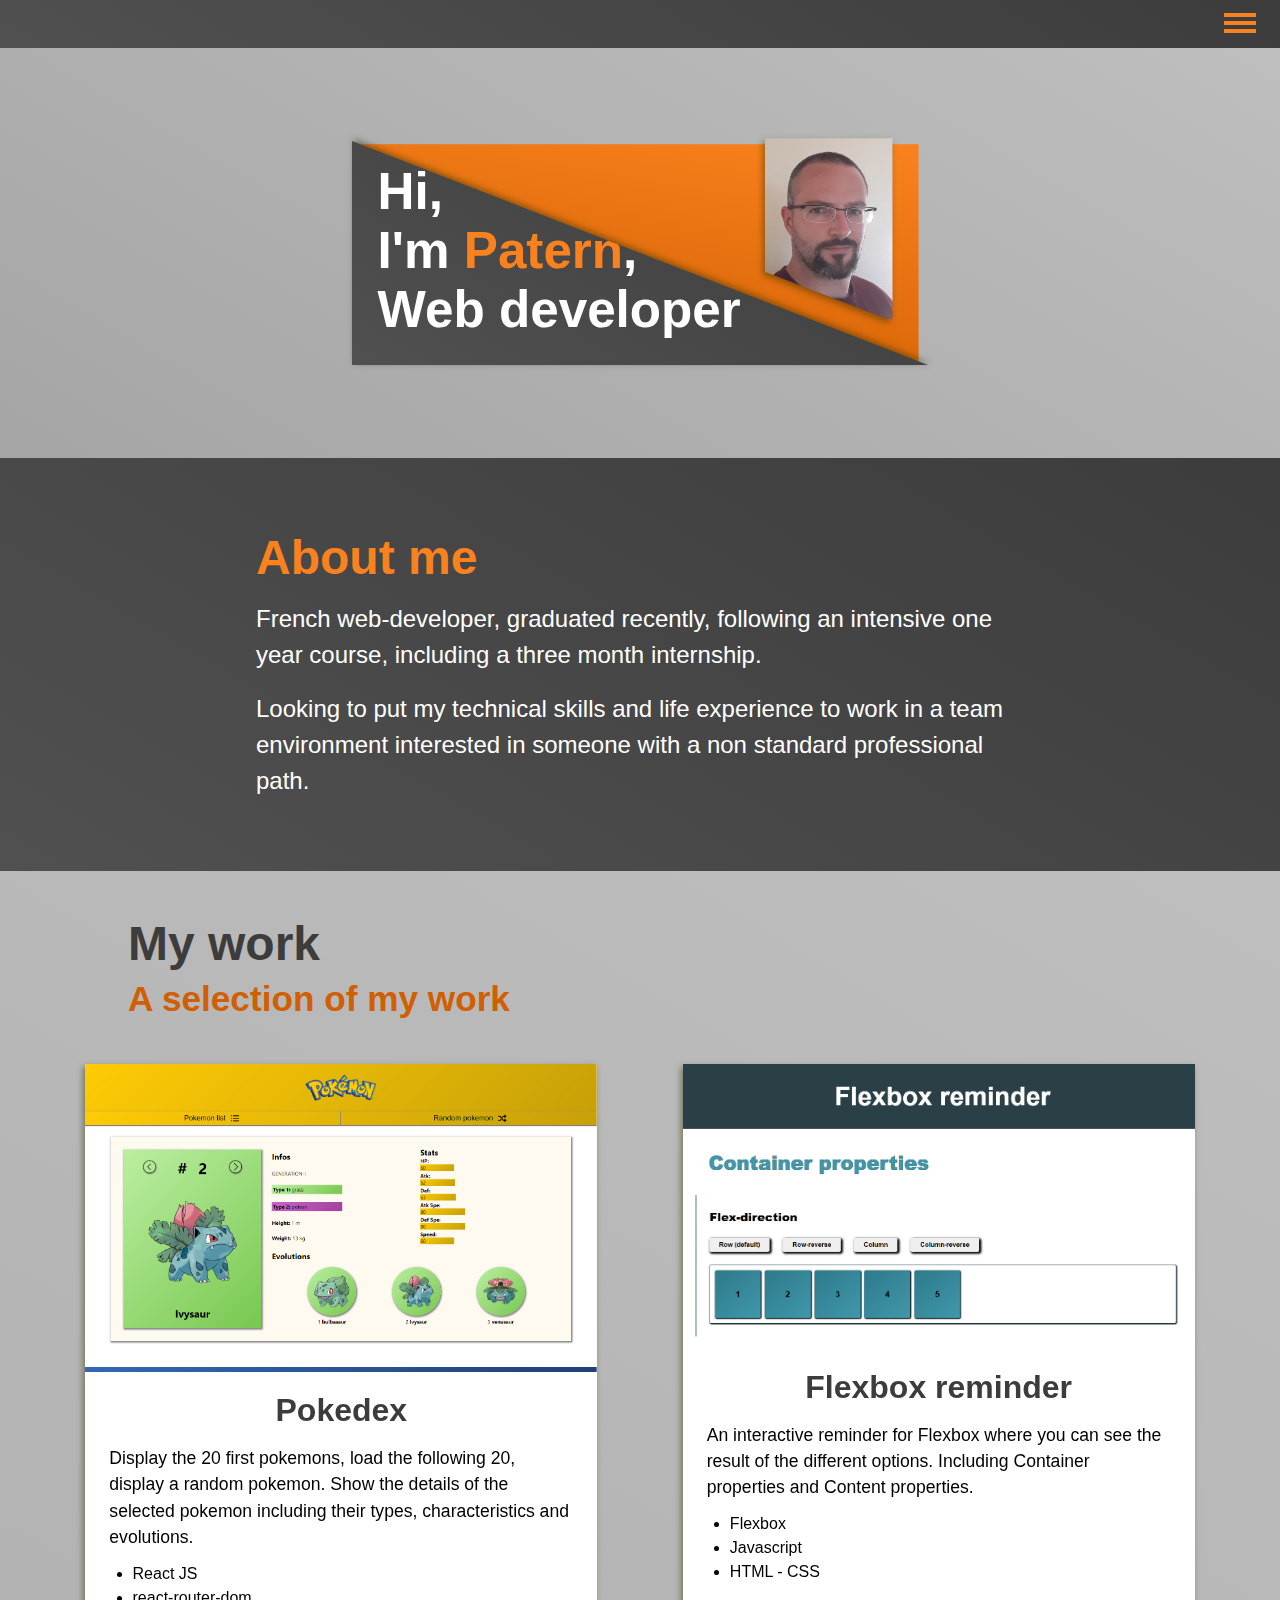
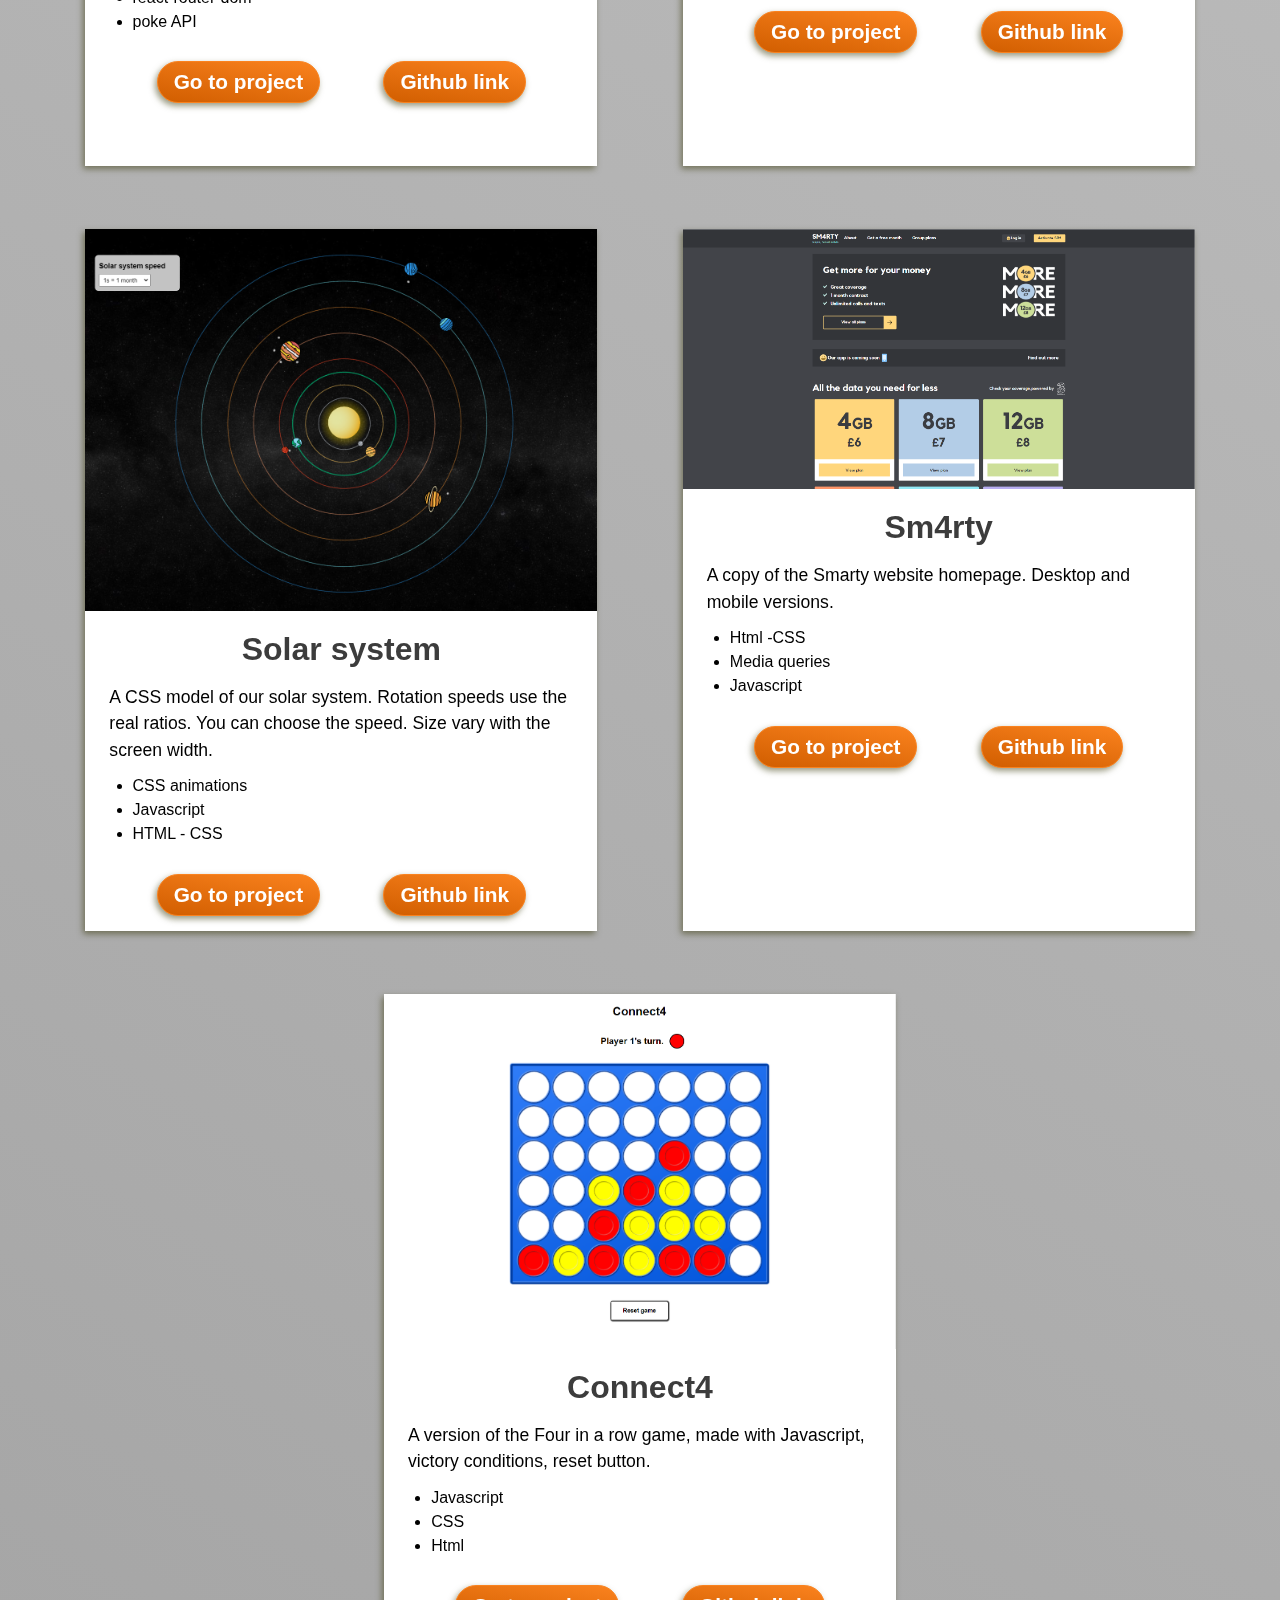
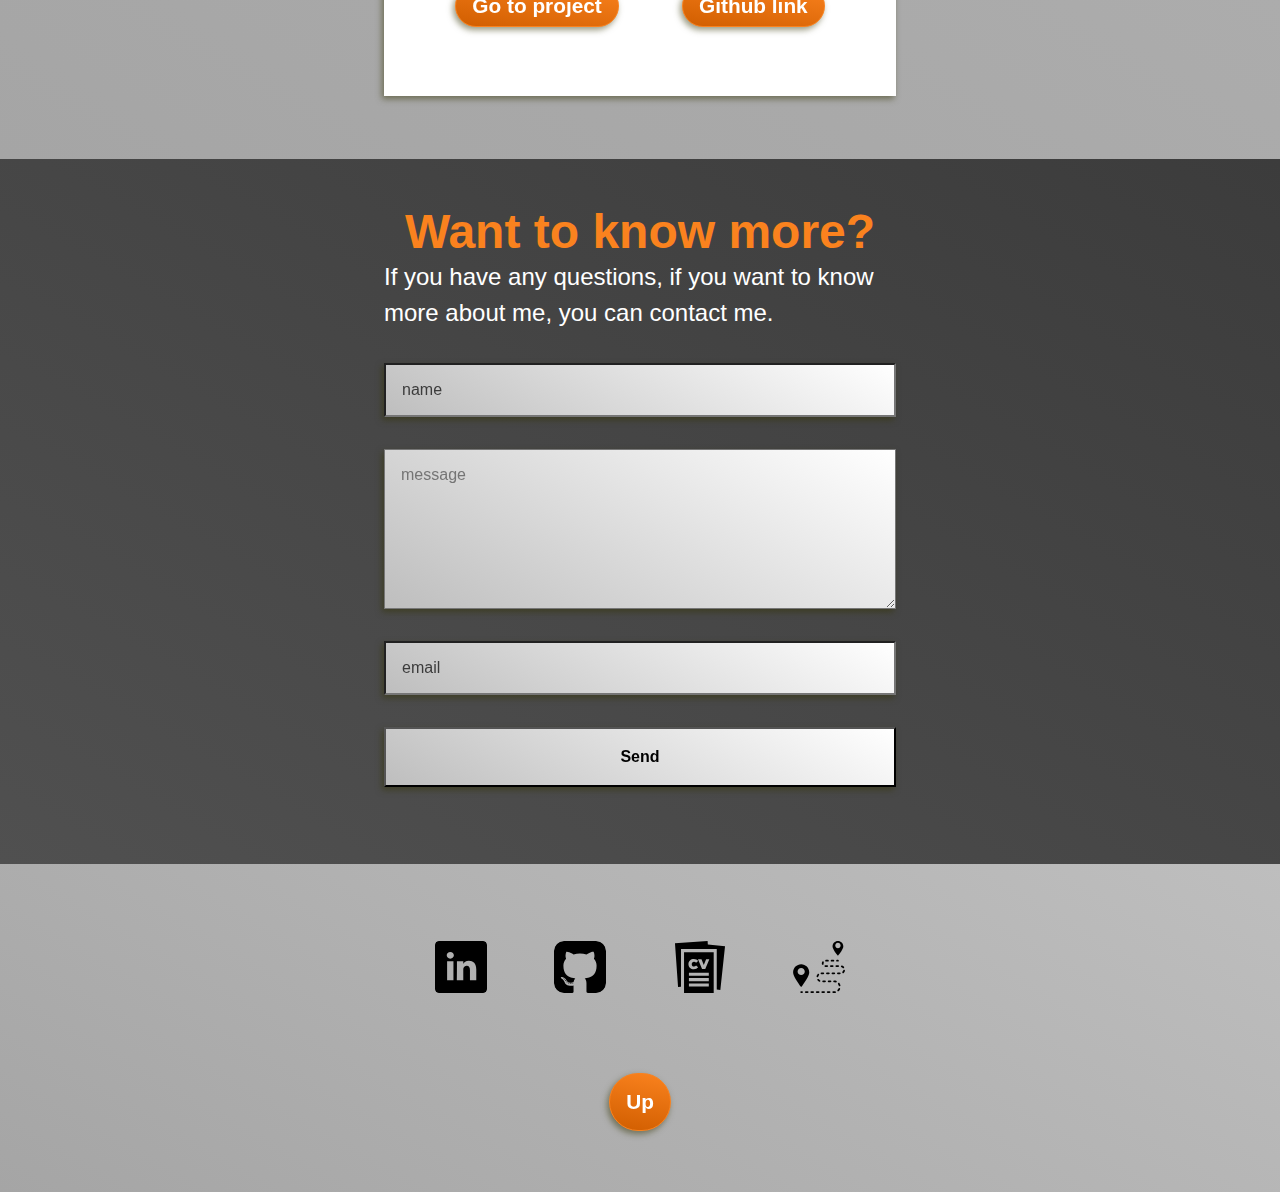
==== index.html @ f98bd1f1 "Link to Pokedex." ====
<!DOCTYPE html>
<html lang="en">
<head>
    <meta charset="UTF-8">
    <meta http-equiv="X-UA-Compatible" content="IE=edge">
    <meta name="viewport" content="width=device-width, initial-scale=1.0">
    <title>Portfolio V2</title>
    <link rel="stylesheet" media="screen" href="style.css">
    <script src="app.js" defer></script>  <!-- Defer -->
    <link rel="" type="image/jpg" href=""/>
    <meta name="description" content="New version of my portfolio"/>
</head>

<body>
    <header id="header">
        <button class="nav_toggle" aria-label="toggle navigation">
            <span class="hamburger"></span>
        </button>
        <nav class="nav">
            <ul class="nav_list">
                <li class="nav_item"><a href="#abstract" class="nav_link">Who I am</a></li>
                <li class="nav_item"><a href="#projects_container" class="nav_link">My Work</a></li>
                <li class="nav_item"><a href="#contact_me" class="nav_link">Contact me</a></li>
            </ul>
        </nav>
    </header>

    <section id="hero_container">
        <div class="hero">
            <div id="hero_back">
                <div id="hero_img_wrap">
                    <img src="images/portrait.png" alt="" id="hero_img">
                </div>
            </div>
            <div id="hero_hi_wrap">
                <div id="hero_hi">
                    <h1>Hi,</h1>
                    <h1>I'm <span id="name">Patern</span>,</h1>
                    <h1>Web developer</h1>
                </div>
            </div>
        </div>
    </section>

    <section id="abstract">
        <h1>About me</h1>
        <p>French web-developer, graduated recently, following an intensive one year course, including a three month internship.</p>
        <br>
        <p>Looking to put my technical skills and life experience to work in a team environment interested in someone with a non standard professional path.</p>
    </section>
    
    <section id="projects_container">
        <div id="titles_container">
            <h1 id="projects_container_title">My work</h1>
            <h3 id="projects_container_subtitle">A selection of my work</h3>
        </div>

        <div class="project_card">      <!-- Pokedex -->
            <div class="project_img_container">
                <img src="images/pokedex/Details - 2021-05-01 102319.png" alt="" class="project_img">
            </div>
            <div class="project_content">
                <h2 class="project_title">Pokedex</h2>
                <p class="project_abstract">Display the 20 first pokemons, load the following 20, display a random pokemon. Show the details of the selected pokemon including their types, characteristics and evolutions. </p>
                <ul class="project_tech_list">
                    <li class="project_tech_item">React JS</li>
                    <li class="project_tech_item">react-router-dom</li>
                    <li class="project_tech_item">poke API</li>
                </ul>
                <div class="links_container">
                    <!-- <a href="https://patern14.github.io/react-pokedex-03/" class="project_link">Go to project</a> -->
                    <a href="https://pokedex04-c07c2.web.app/" class="project_link">Go to project</a>
                    <a href="https://github.com/Patern14/react-pokedex-03" class="project_github_link">Github link</a>
                </div>
            </div>
        </div>

        <div class="project_card">      <!-- Flexbox reminder -->
            <div class="project_img_container">
                <img src="images/flexbox_reminder/01flex-direction - 2021-05-01 121550.png" alt="" class="project_img">
            </div>
            <div class="project_content">
                <h2 class="project_title">Flexbox reminder</h2>
                <p class="project_abstract">An interactive reminder for Flexbox where you can see the result of the different options. Including Container properties and Content properties.</p>
                <ul class="project_tech_list">
                    <li class="project_tech_item">Flexbox</li>
                    <li class="project_tech_item">Javascript</li>
                    <li class="project_tech_item">HTML - CSS</li>
                </ul>
                <div class="links_container">
                    <a href="https://patern14.github.io/Flexbox-reminder/" class="project_link">Go to project</a>
                    <a href="https://github.com/Patern14/Flexbox-reminder" class="project_github_link">Github link</a>
                </div>
            </div>
        </div>

        <div class="project_card">      <!-- Solar system -->
            <div class="project_img_container">
                <img src="images/solar_system/Screenshot_02 2021-05-03 233232.png" alt="" class="project_img">
            </div>
            <div class="project_content">
                <h2 class="project_title">Solar system</h2>
                <p class="project_abstract">A CSS model of our solar system. Rotation speeds use the real ratios. You can choose the speed. Size vary with the screen width.</p>
                <ul class="project_tech_list">
                    <li class="project_tech_item">CSS animations</li>
                    <li class="project_tech_item">Javascript</li>
                    <li class="project_tech_item">HTML - CSS</li>
                </ul>
                <div class="links_container">
                    <a href="https://patern14.github.io/Solar_System/" class="project_link">Go to project</a>
                    <a href="https://github.com/Patern14/Solar_System" class="project_github_link">Github link</a>
                </div>
            </div>
        </div>

        <div class="project_card">      <!-- Sm4rty -->
            <div class="project_img_container">
                <img src="images/sm4rty/Copy_desktop/Capture d’écran 2021-05-13 170147.png" alt="" class="project_img">
            </div>
            <div class="project_content">
                <h2 class="project_title">Sm4rty</h2>
                <p class="project_abstract">A copy of the Smarty website homepage. Desktop and mobile versions.</p>
                <ul class="project_tech_list">
                    <li class="project_tech_item">Html -CSS</li>
                    <li class="project_tech_item">Media queries</li>
                    <li class="project_tech_item">Javascript</li>
                </ul>
                <div class="links_container">
                    <a href="https://patern14.github.io/sm4rty/" class="project_link">Go to project</a>
                    <a href="https://github.com/Patern14/sm4rty" class="project_github_link">Github link</a>
                </div>
            </div>
        </div>

        <div class="project_card">      
            <div class="project_img_container">
                <img src="images/connect4/Capture d’écran 2021-05-27 180004.png" alt="" class="project_img">
            </div>
            <div class="project_content">
                <h2 class="project_title">Connect4</h2>
                <p class="project_abstract">A version of the Four in a row game, made with Javascript, victory conditions, reset button.</p>
                <ul class="project_tech_list">
                    <li class="project_tech_item">Javascript</li>
                    <li class="project_tech_item">CSS</li>
                    <li class="project_tech_item">Html</li>
                </ul>
                <div class="links_container">
                    <a href="https://patern14.github.io/connect4/" class="project_link">Go to project</a>
                    <a href="https://github.com/Patern14/connect4" class="project_github_link">Github link</a>
                </div>
            </div>
        </div>

        <!-- <div class="project_card">      
            <div class="project_img_container">
                <img src="" alt="" class="project_img">
            </div>
            <div class="project_content">
                <h2 class="project_title"></h2>
                <p class="project_abstract"></p>
                <ul class="project_tech_list">
                    <li class="project_tech_item"></li>
                    <li class="project_tech_item"></li>
                    <li class="project_tech_item"></li>
                </ul>
                <div class="links_container">
                    <a href="" class="project_link">Go to project</a>
                    <a href="" class="project_github_link">Github link</a>
                </div>
            </div>
        </div> -->

    </section>

    <section id="contact_me">
        <h1>Want to know more?</h1>
        <p>If you have any questions, if you want to know more about me, you can contact me.</p>
        <form class="form one" action="https://formsubmit.co/paternmalle@gmail.com" method="POST">
            <input type="hidden" name="_captcha" value="false">
            <input class="form_element" type="text" name="name" required placeholder="name">
            <textarea class="form_element" id="textarea" type="textarea" name="text_message" required placeholder="message"></textarea>
            <input class="form_element" type="email" name="email_replyto" required placeholder="email">
            <input type="hidden" name="_next" value="https://patern14.github.io/portfolio_v2/pages/thank_you.html">
            <button class="form_element" id="submit_button" type="submit">Send</button>
       </form>
    </section>

    <footer>
        <div id="social_links_wrapper">
            <a href="https://www.linkedin.com/in/paterne-malle-57bb4818a/" class="social_link">
                <img src="assets/linkedin.svg" alt="linkedin" id="img_linkedin">
            </a>
            <a href="https://github.com/Patern14" class="social_link">
                <img src="assets/github-sign.svg" alt="github" id="img_github">
            </a>
            <a href="assets/Resume02.pdf" class="social_link">
                <img src="assets/curriculum-vitae.svg" alt="my CV" id="img_cv">
            </a>
            <a href="" class="social_link">
                <img src="assets/destination (2).svg" alt="my journey" id="img_journey">
            </a>
        </div>

        <a href="#header">Up</a>
    </footer>

</body>
</html>
---- style.css ----
/* =============================================================================
    SUMMARY 

    Custom properties - Breakpoints for media queries: 0 => 700px => 1080px => 1400px +

    General styling

    Header
        Nav
        Nav toggle
        Burger when open
        Burger when closed

    Hero

    Abstract

    Project cards
        Titles
        Project cards

    Contact me

    Footer

============================================================================== */

/* =========================================================================================
    Custom properties
========================================================================================= */
:root {
    --light_grey: rgb(190, 190, 190);
    --light_gradient: linear-gradient(30deg, rgb(165, 165, 165) 0%, rgb(190, 190, 190) 100%);
    --lighter_gradient: linear-gradient(30deg, rgb(190, 190, 190) 0%, rgb(255, 255, 255) 100%);
    --white_gradient: linear-gradient(30deg, rgb(230, 230, 230) 0%, rgb(255, 255, 255) 100%);

    --dark_grey: rgb(60, 60, 60);
    --dark_gradient: linear-gradient(30deg, rgb(80, 80, 80) 0%, rgb(60, 60, 60) 100%);

    /* --light_accent: rgb(85, 190, 175);
    --dark_accent: rgb(35, 130, 115);
    --accent_gradient: linear-gradient(220deg, rgb(85, 190, 175) 0%, rgb(35, 130, 115) 100%); */

    --light_accent: rgb(250, 130, 30);
    --dark_accent: rgb(209, 94, 0);
    --accent_gradient: linear-gradient(190deg, rgb(250, 130, 30) 0%, rgb(209, 94, 0) 100%);
}

/* =========================================================================================
    General styling
========================================================================================= */

* {
    box-sizing: border-box;
    font-family: 'Roboto', sans-serif;
    margin: 0;
    padding: 0;
}

body {
    display: flex;
    flex-direction: column;
    justify-content: space-evenly;
    align-items: center;
    min-height: 100vh;
}

h2 {
    font-size: 2rem;
    font-weight: 900;
    margin-bottom: 1rem;
    color: var(--dark_grey);
}

p {
    font-size: 1rem;
    line-height: 1.5;
}
@media (min-width: 700px) and (max-width: 1080px) {
    h2 {
        font-size: 3rem;
    }
    p {
        font-size: 1.5rem;
    }
}
@media (min-width: 1081px) {
    h2 {
        font-size: 3rem;
    }
    p {
        font-size: 1.5rem;
    }
}

/* =========================================================================================
    Header
========================================================================================= */
header {
    width: 100vw;
    height: 3rem;
    background: var(--dark_gradient);
}

/* Nav ===================================================================== */
.nav {
    position: fixed;
    background: var(--dark_gradient);
    color: var(--dark_grey);
    top: 0;
    bottom: 0;
    left: 0;
    right: 0;
    z-index: 100;

    transform: translateX(100%);
    transition: transform 250ms cubic-bezier(.5, 0, .5, 1);
}
.nav_list {
    list-style: none;
    display: flex;
    height: 100%;
    flex-direction: column;
    justify-content: space-evenly;
    align-items: center;
    margin: 0;
    padding: 0;
}
.nav_link {
    color: inherit;
    font-weight: 700;
    font-size: 2rem;
    text-decoration: none;
}
.nav_link:hover,
.nav_link:focus {
    border: 2px solid var(--light_grey);
    color: var(--light_grey);
}

/* Nav toggle =============================================================== */
.nav_toggle {
    padding: 0.5rem;
    background: transparent;
    border: 0;
    cursor: pointer;
    position: absolute;
    right: 1rem;
    top: 0.8rem;
    z-index: 1000;
}

/* Burger when open ================================================== */
.nav_open .nav {
    transform: translateX(0);
}
.nav_open .nav_toggle {
    position: fixed;
}
.nav_open .hamburger {
    transform: rotate(0.625turn);
}
.nav_open .hamburger::before {
    transform: rotate(90deg) translateX(-8px);
}
.nav_open .hamburger::after {
    opacity: 0;
}

/* Burger when closed ======================================================= */
.hamburger {
    display: block;
    position: relative;
}
.hamburger,
.hamburger::before,
.hamburger::after {
    background: var(--light_accent);
    width: 2rem;
    height: 4px;
    transition: transform 250ms ease-in-out;
}
.hamburger::before,
.hamburger::after {
    content: '';
    position: absolute;
    left: 0;
    right: 0;
}
.hamburger::before { top: 8px; }
.hamburger::after { bottom: 8px; }

/* =========================================================================================
    Hero
========================================================================================= */
#hero_container {
    padding: 5vh 5vw;
    background: var(--light_gradient);
}

.hero {
    width: 90vw;
    height: 39vw;
    position: relative;
}

#hero_img {
    width: 20vw;
    position: absolute;
    top: -1vw;
    left: 63vw;
    clip-path: polygon(0 0, 100% 0, 100% 100%, 95% 100%, 0 74%);    /* Clip-path disable outline and box-shadow */
}
#hero_img_wrap {
    filter: drop-shadow(-2px 3px 3px rgba(50, 50, 0, 0.5));     /* This way the shadow follows the path */
}

#hero_back {
    width: 87vw;
    height: 34vw;
    background: var(--accent_gradient);
    position: absolute;
    top: 1vw;
    left: 1vw;
}

#hero_hi_wrap {
    position: absolute;
    top: 0;
    left: 0;
    filter: drop-shadow(2px -2px 3px rgba(50, 50, 0, 0.5));
}
#hero_hi {
    display: flex;
    flex-direction: column;
    justify-content: flex-end;
    padding: 4vw;
    
    width: 90vw;
    height: 35vw;
    background: var(--dark_gradient);
    clip-path: polygon(0 0, 0% 100%, 100% 100%);
    position: absolute;
    top: 0vw;
    left: 0vw;
    font-size: 4vw;
    color: white;
}
#name {
    color: var(--light_accent);
}
@media (min-width: 1081px) {
    #hero_container {
        display: flex;
        justify-content: center;
        align-items: center;
    }
    .hero {
        padding: 0;
        height: 25vw;
    }
    #hero_hi_wrap {
        top: 50%;
        left: 50%;
    }
    #hero_hi {
        width: 45vw;
        height: 17.5vw;
        font-size: 2vw;
        padding: 2vw;
        top: 50%;
        left: 50%;
        transform: translate(-50%, -50%);
    }
    #hero_back {
        width: 43.5vw;
        height: 17vw;
        top: 50%;
        left: 50%;
        transform: translate(-50%, -50%);
    }
    #hero_img {
        width: 10vw;
        top: -0.5vw;
        left: 31.5vw;
    }
}

/* =========================================================================================
    Abstract
========================================================================================= */
#abstract {
    width: 100vw;
    background: var(--dark_gradient);
    padding: 8vh 10vw;
    font-size: 1rem;
    color: white;
}
#abstract > h1 {
    font-size: 2rem;
    font-weight: 900;
    margin-bottom: 1rem;
    color: var(--light_accent);
}
@media (min-width: 700px) {
    #abstract {
        padding: 8vh 20vw;
    }
    #abstract > h1 {
        font-size: 3rem;
    }
}
@media (min-width: 1401px) {
    #abstract {
        padding: 8vh 25vw;
    }
}

/* =========================================================================================
    Project cards
========================================================================================= */
#projects_container {
    display: flex;
    flex-direction: column;
    justify-content: space-evenly;
    align-items: center;
    width: 100vw;
    background: var(--light_gradient);
}
@media (min-width: 1081px) and (max-width: 1400px) {
    #projects_container {
        flex-direction: row;
        align-items: flex-start;
        flex-wrap: wrap;
    }
}

/* Titles ========================================================================= */
#titles_container {
    width: 100vw;
    padding: 5vh 10vw;
}
#projects_container_title {
    font-size: 2rem;
    font-weight: 900;
    color: var(--dark_grey);
    margin-bottom: 0.5rem;
}
#projects_container_subtitle {
    font-size: 1.2rem;
    font-weight: 700;
    color: var(--dark_accent);
}
@media (min-width: 700px) and (max-width: 1080px) {
    #projects_container_title {
        font-size: 3rem;
    }
    #projects_container_subtitle {
        font-size: 2.2rem;
    }
}
@media (min-width: 1081px) {
    #projects_container_title {
        font-size: 3rem;
    }
    #projects_container_subtitle {
        font-size: 2.2rem;
    }
}

/* Project cards ================================================================ */
.project_card {
    background: white;
    display: flex;
    flex-direction: column;
    justify-content: space-evenly;
    align-items: center;
    width: 80vw;
    margin-bottom: 7vh;
    /* box-shadow: 2px 2px 2px 2px rgba(0, 0, 0, 0.445); */
    filter: drop-shadow(-2px 3px 3px rgba(50, 50, 0, 0.5));
}

.project_img {
    width: 100%;
}

.project_content {
    display: flex;
    flex-direction: column;
    justify-content: space-evenly;
    align-items: center;
    padding: 1rem 1.5rem;
}

ul {
    width: 90%;
    display: flex;
    flex-direction: column;
    align-items: flex-start;
    margin: 0.7rem;
    line-height: 1.5;
    font-size: 1rem;
}

.links_container {
    width: 100%;
    display: flex;
    justify-content: space-evenly;
}

a {
    all: unset;
    cursor: pointer;
    margin: 0.5rem;
    padding: 0.5rem 1rem;
    background: var(--accent_gradient);
    border: 1px solid var(--light_accent);
    border-radius: 999px;
    filter: drop-shadow(-2px 3px 3px rgba(50, 50, 0, 0.5));
    color: white;
    font-size: 1rem;
    font-weight: 700;
}
.project_link:hover,
.project_link:focus,
.project_github_link:hover,
.project_github_link:focus {
    border: 1px solid var(--light_grey);
    color: var(--light_grey);
    transform: scale(1.05);
}
.project_link:focus:active,
.project_github_link:active {
    transform: translateY(3px);
}
@media (min-width: 700px) and (max-width: 1080px) {
    .project_content {
        padding: 2rem 3.5rem;
    }
    ul {
        font-size: 1.5rem;
    }
    a {
        font-size: 1.5rem;
        margin: 1rem;
    }
}
@media (min-width: 1081px) and (max-width: 1400px) {
    .project_card {
        justify-content: flex-start;
        width: 40vw;
        height: 78vh;
    }
    .project_title {
        font-size: 2rem;
    }
    .project_abstract {
        font-size: 1.1rem;
    }
    a {
        font-size: 1.3rem;
        margin: 1rem;
    }
}
@media (min-width: 1401px) {
    .project_card {
        flex-direction: row;
        align-items: flex-start;
    }
    .project_img {
        width: 40vw;
    }
    .project_content {
        width: 100%;
        padding: 2rem;
    }
    .project_title {
        font-size: 2rem;
    }
    .project_abstract {
        font-size: 1.1rem;
    }
    ul {
        font-size: 1.1rem;
    }
    a {
        font-size: 1.4rem;
        margin: 1rem;
    }
}

/* =========================================================================================
    Contact me
========================================================================================= */
#contact_me {
    display: flex;
    flex-direction: column;
    justify-content: space-around;
    align-items: center;
    width: 100vw;
    background: var(--dark_gradient);
    padding: 5vh 5vw;
    font-size: 1rem;
    color: white;
}
#contact_me > h1 {
    font-size: 1.8rem;
    font-weight: 900;
    
    color: var(--light_accent);
}

#social_links_container {
    display: flex;
    flex-direction: column;
    justify-content: space-between;
    padding-top: 3vh;
}

.social_link {
    text-align: center;
    margin-bottom: 2vh;
}
@media (max-width: 699px) {
    #contact_me > h1,
    #contact_me > p {
        margin: 0rem 15vw 1rem 15vw;
    }
}
@media (min-width: 700px) and (max-width: 1080px) {
    #contact_me {
        padding: 5vh 20vw;
    }
    #contact_me > h1 {
        font-size: 2.8rem;
    }
}
@media (min-width: 1081px) {
    #contact_me {
        padding: 5vh 30vw;
    }
    #contact_me > h1 {
        font-size: 3rem;
    }
}

/* =========================================================================================
    Contact Form
========================================================================================= */
.form {
    display: flex;
    flex-direction: column;
    margin: 1rem 0rem;
    border-radius: 10px;
    width: 100%;
}

.form_element {
    margin: 1rem 0rem;
    filter: drop-shadow(-2px 3px 3px rgba(50, 50, 0, 0.5));
    font-size: 1rem;
    background: var(--lighter_gradient);
}
.form_element:hover,
.form_element:focus {
    background: var(--white_gradient);
}

.form > input {
    padding: 1rem;
}
.form > input::placeholder {
    color: var(--dark_grey);
}

#textarea {
    padding: 1rem;
    height: 10rem;
    width: 100%;
}

#submit_button {
    padding: 1rem 2rem;
    font-weight: 700;
    line-height: 1.5;
}
#submit_button:hover,
#submit_button:focus {
    background: var(--accent_gradient);
    font-weight: 900;
}


/* =========================================================================================
    Footer
========================================================================================= */
footer {
    width: 100vw;
    background: var(--light_gradient);
    display: flex;
    flex-direction: column;
    justify-content: center;
    align-items: center;
    padding: 5vh 0;
}
footer > a {
    display: flex;
    justify-content: center;
    align-items: center;
    margin-top: 5vh;
    padding: 1rem;
    border-radius: 999px;
}
footer > a:hover, 
footer > a:focus {
    transform: scale(1.1);
}
footer > a:active {
    /* transform: translateY(3px); */
    transform: scale(0.9);
}

/* ----------------------------------------- */

#follow_me {
    display: flex;
    align-items: center;
}
.social_link {
    all: unset;
}

.social_link > img {
    margin: 2vw;
    width: 4rem;
}
.social_link > img:hover,
.social_link > img:focus {
    background: var(--accent_gradient);
}
.social_link > img:active {
    transform: scale(0.9);
}

#img_linkedin {
    border: 6px double transparent;
    border-radius: 10px;
}
#img_linkedin:hover,
#img_linkedin:focus {
    border: 6px double black;
}

#img_github {
    border: 6px double transparent;
    border-radius: 16px;
}
#img_github:hover,
#img_github:focus {
    border: 6px double black;
}

#img_cv {
    padding: 4px;
    border: 2px solid transparent;
    border-radius: 5px;
}
#img_cv:hover,
#img_cv:focus {
    border: 2px solid black;
}

#img_journey {
    padding: 4px;
    border: 2px solid transparent;
    border-radius: 5px;
}
#img_journey:hover,
#img_journey:focus {
    border: 2px solid black;
}
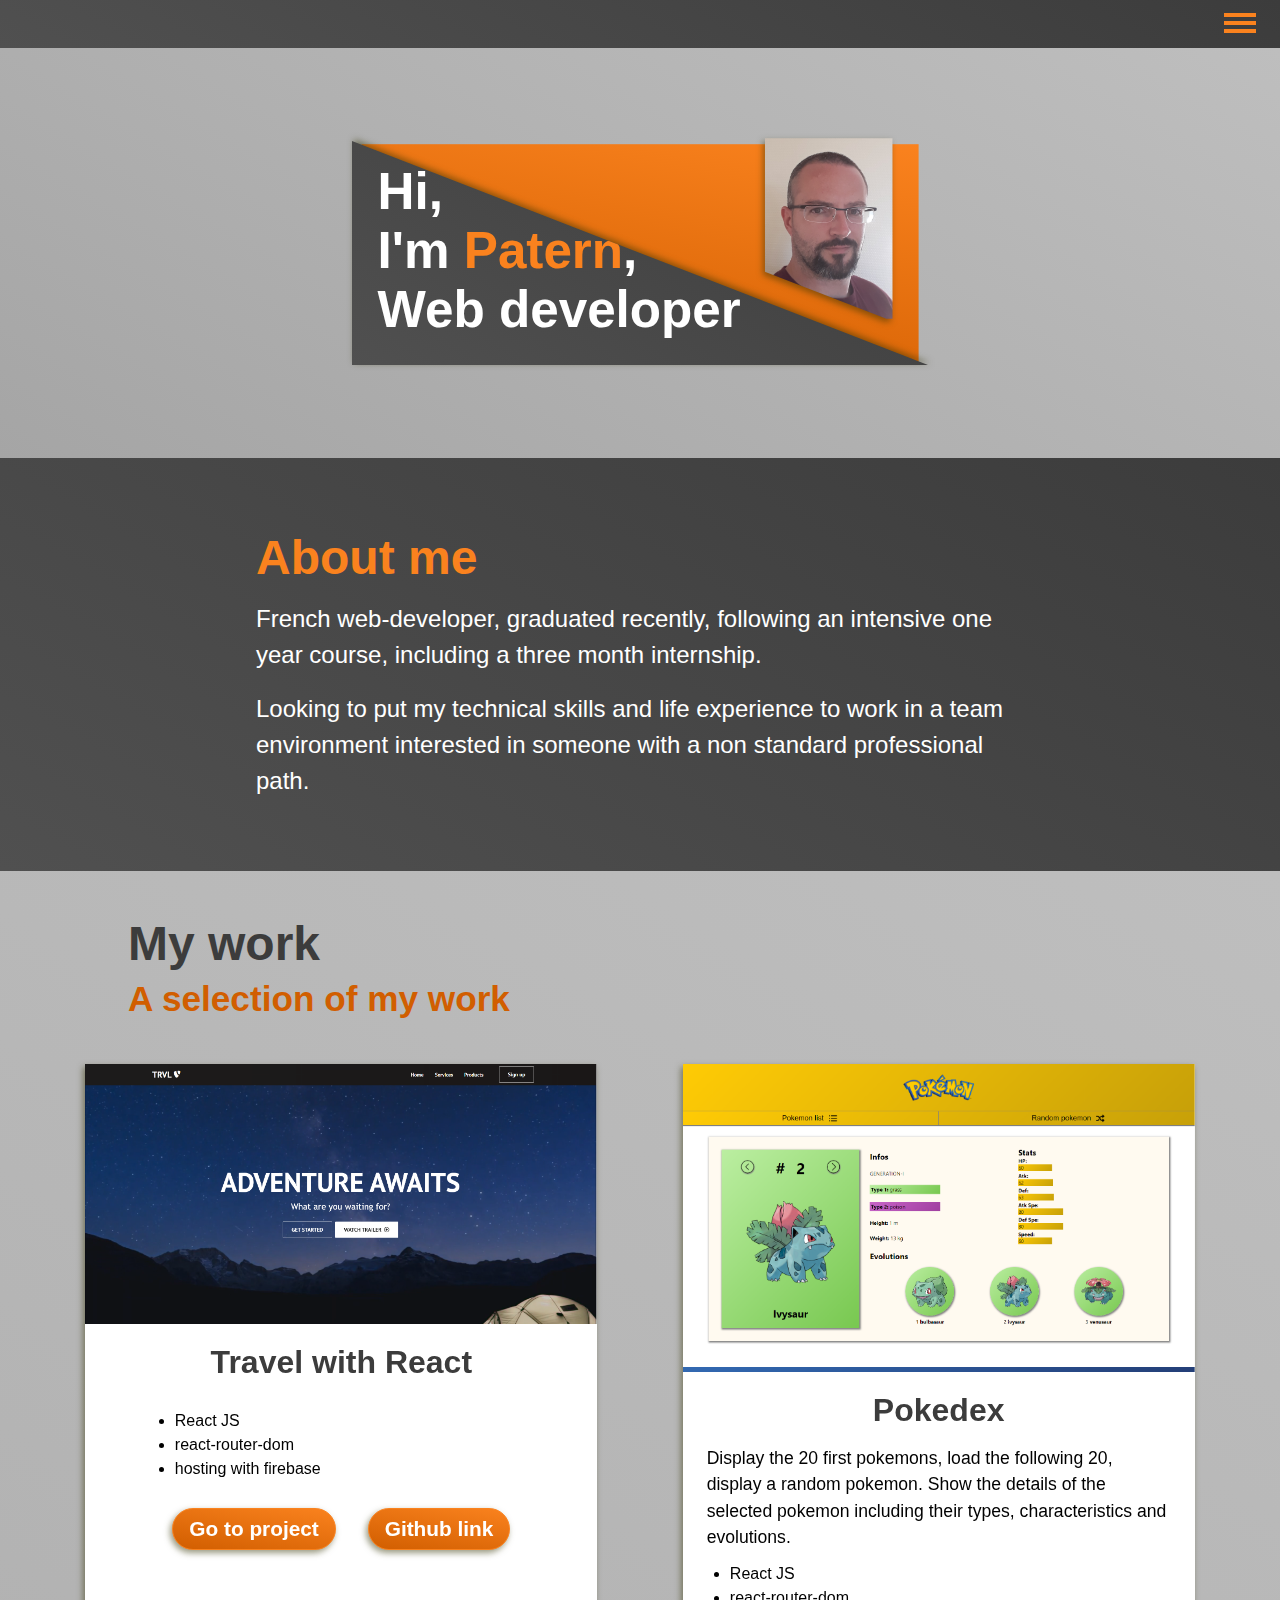
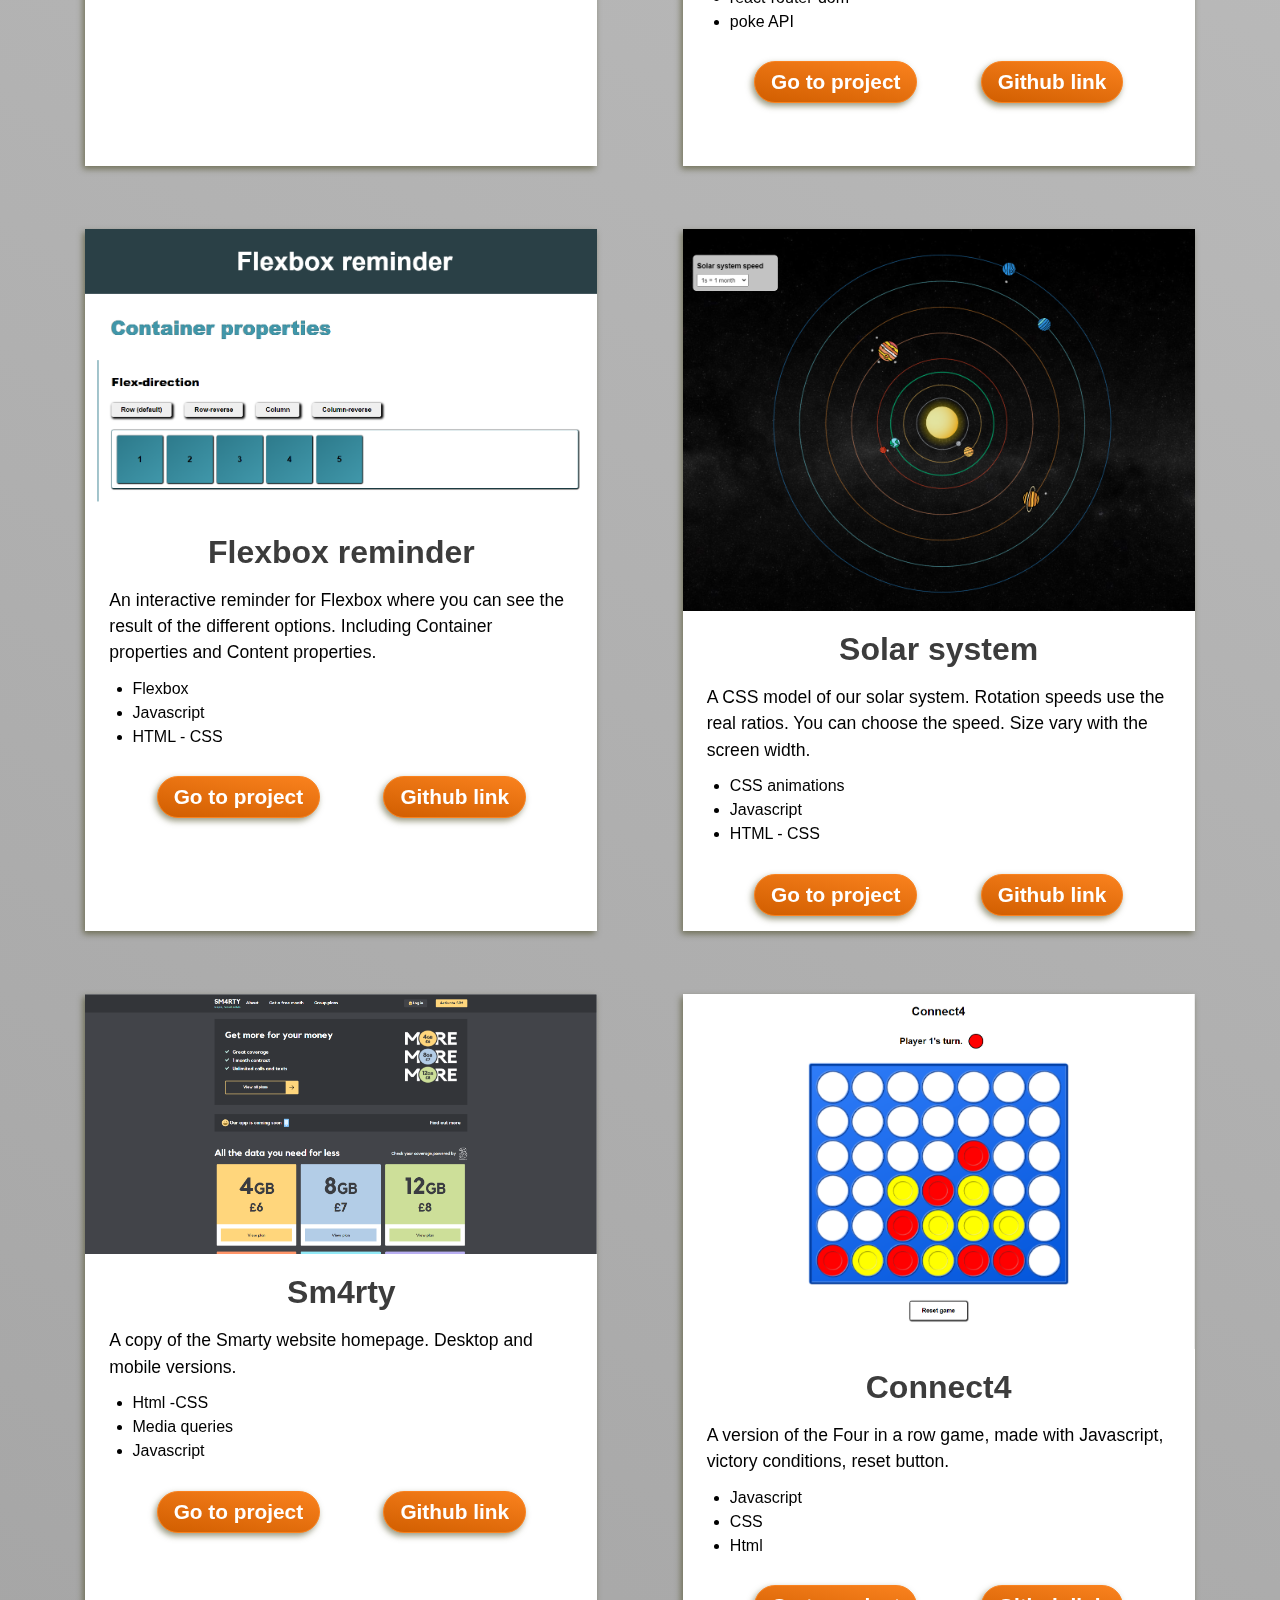
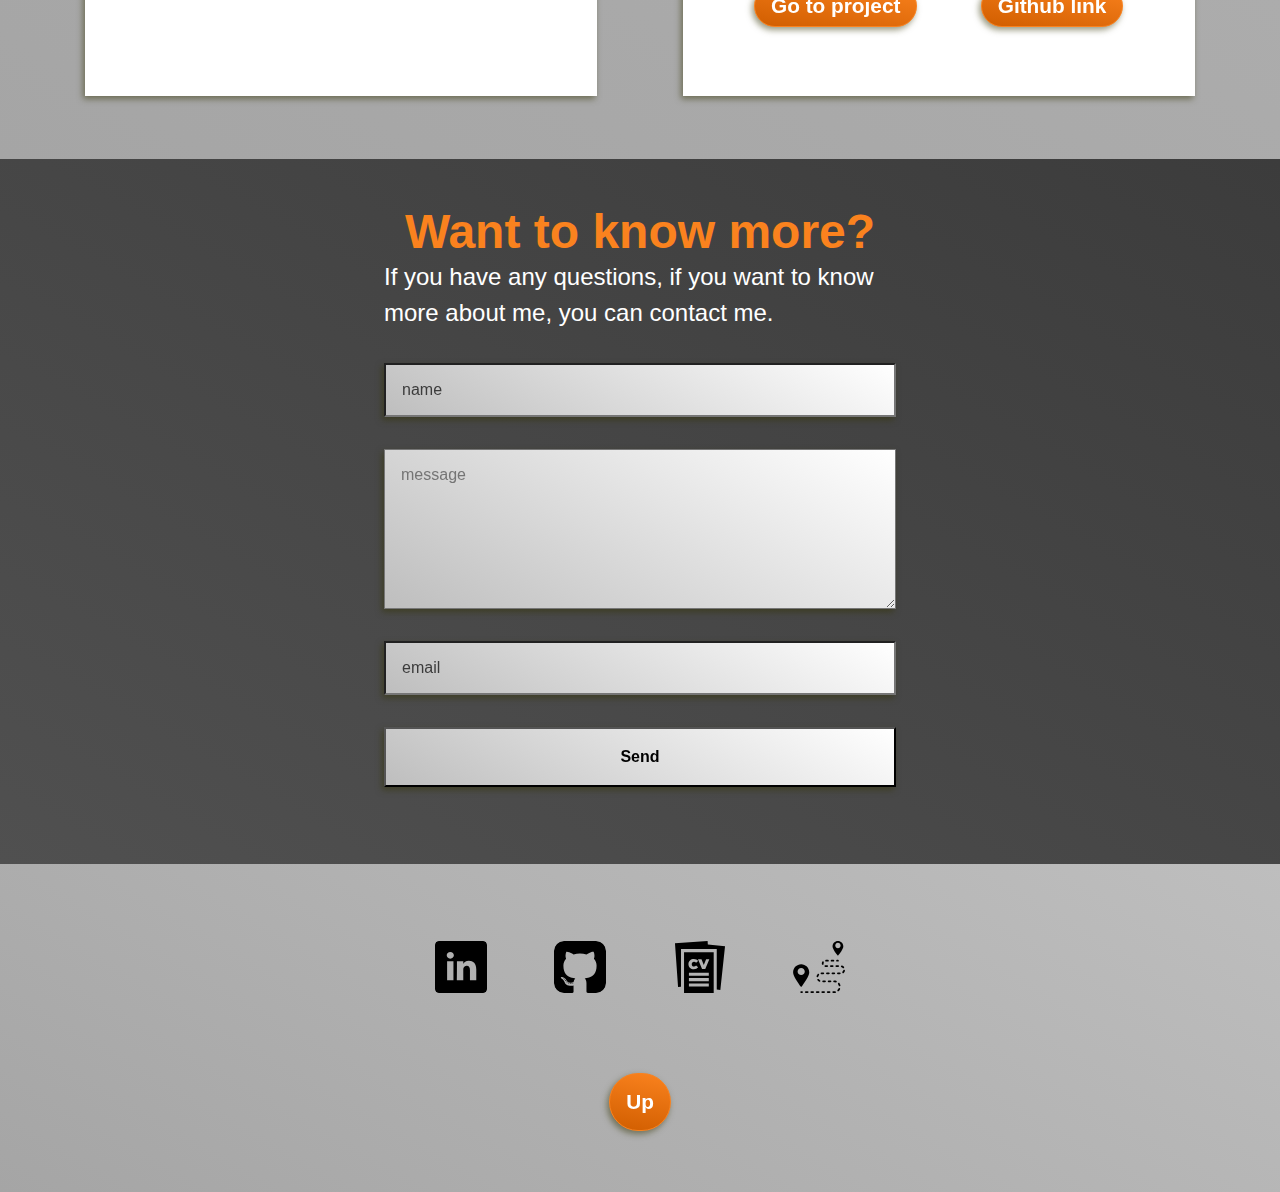
==== commit c841bcc9: "Travel with react added." ====
--- a/index.html
+++ b/index.html
@@ -55,6 +55,25 @@
             <h3 id="projects_container_subtitle">A selection of my work</h3>
         </div>
 
+        <div class="project_card">      
+            <div class="project_img_container">
+                <img src="images/travel-with-react/Capture d’écran 2021-06-12 161653.png" alt="" class="project_img">
+            </div>
+            <div class="project_content">
+                <h2 class="project_title">Travel with React</h2>
+                <p class="project_abstract"></p>
+                <ul class="project_tech_list">
+                    <li class="project_tech_item">React JS</li>
+                    <li class="project_tech_item">react-router-dom</li>
+                    <li class="project_tech_item">hosting with firebase</li>
+                </ul>
+                <div class="links_container">
+                    <a href="https://travel-with-react.firebaseapp.com/" class="project_link">Go to project</a>
+                    <a href="https://github.com/Patern14/travel-with-react" class="project_github_link">Github link</a>
+                </div>
+            </div>
+        </div>
+
         <div class="project_card">      <!-- Pokedex -->
             <div class="project_img_container">
                 <img src="images/pokedex/Details - 2021-05-01 102319.png" alt="" class="project_img">
@@ -193,7 +212,7 @@
             <a href="https://github.com/Patern14" class="social_link">
                 <img src="assets/github-sign.svg" alt="github" id="img_github">
             </a>
-            <a href="assets/Resume02.pdf" class="social_link">
+            <a href="assets/Paterne_MALLE_Resume.pdf" class="social_link">
                 <img src="assets/curriculum-vitae.svg" alt="my CV" id="img_cv">
             </a>
             <a href="" class="social_link">
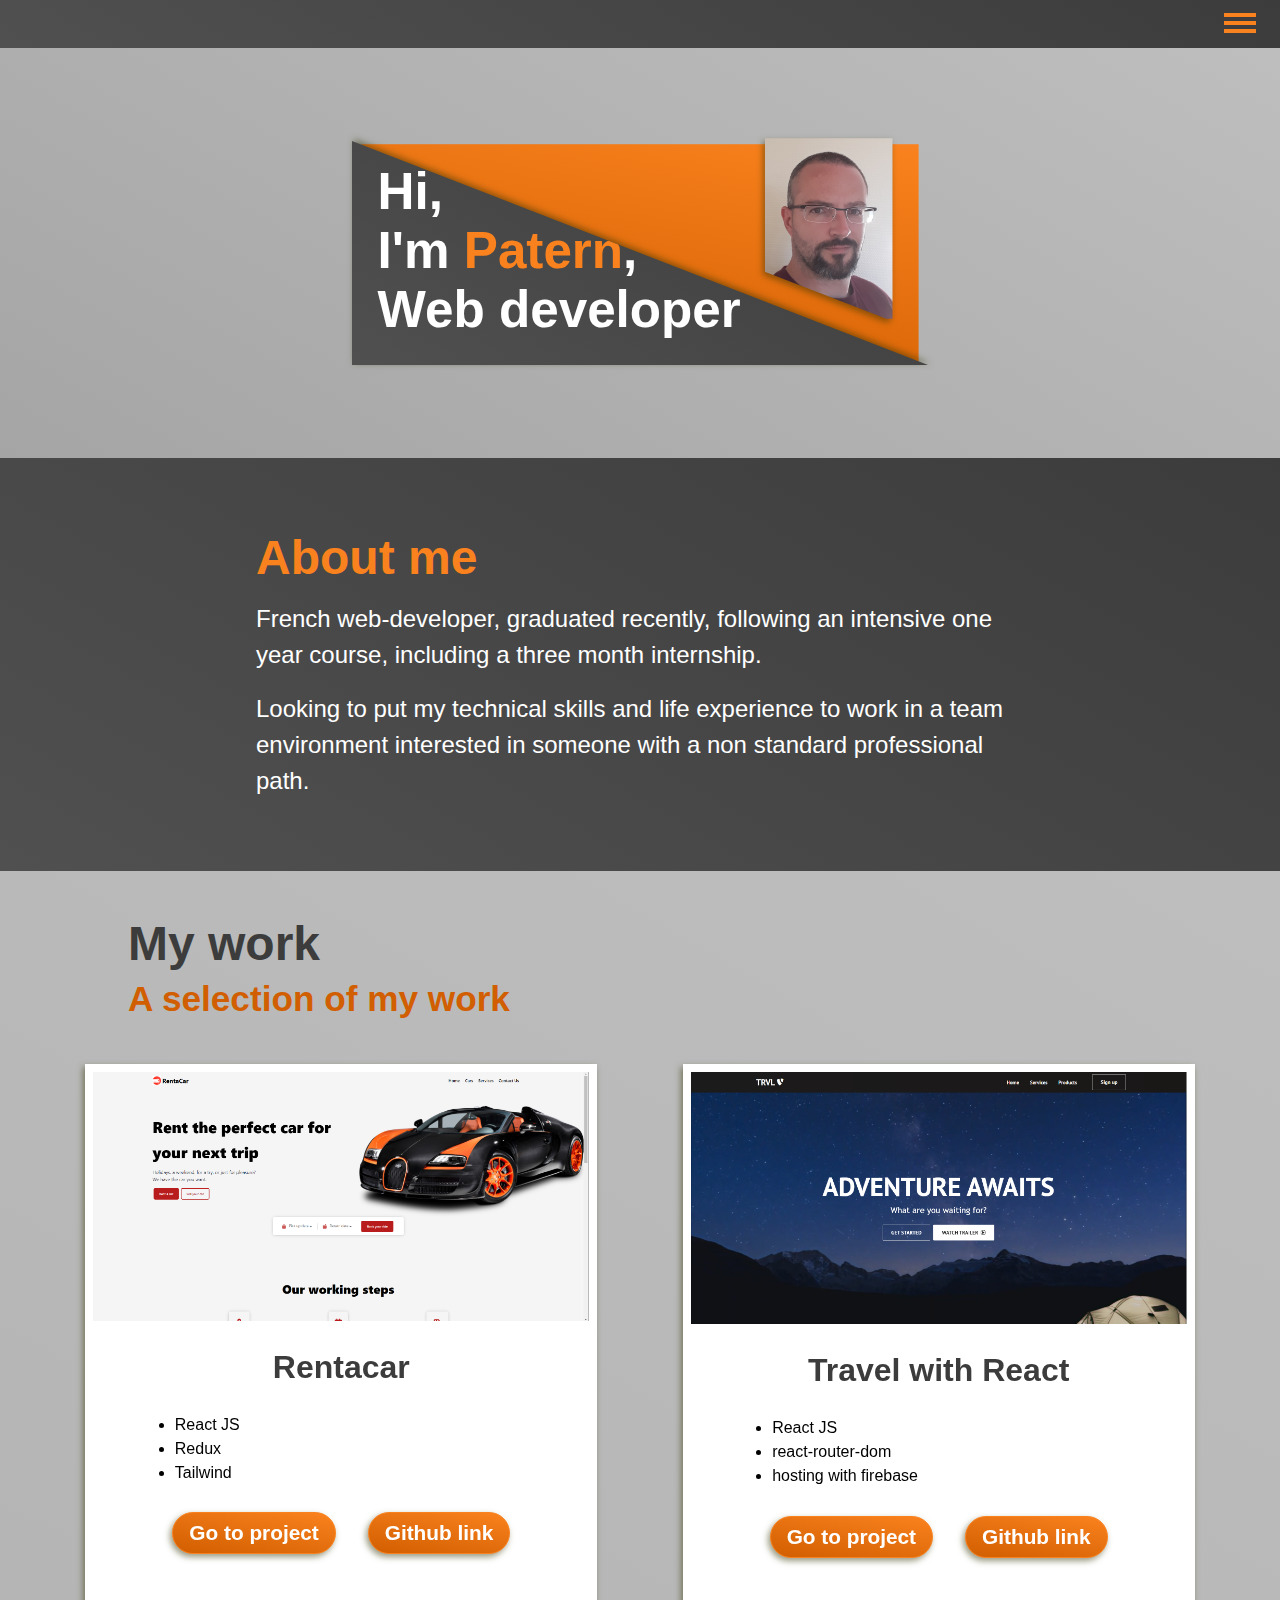
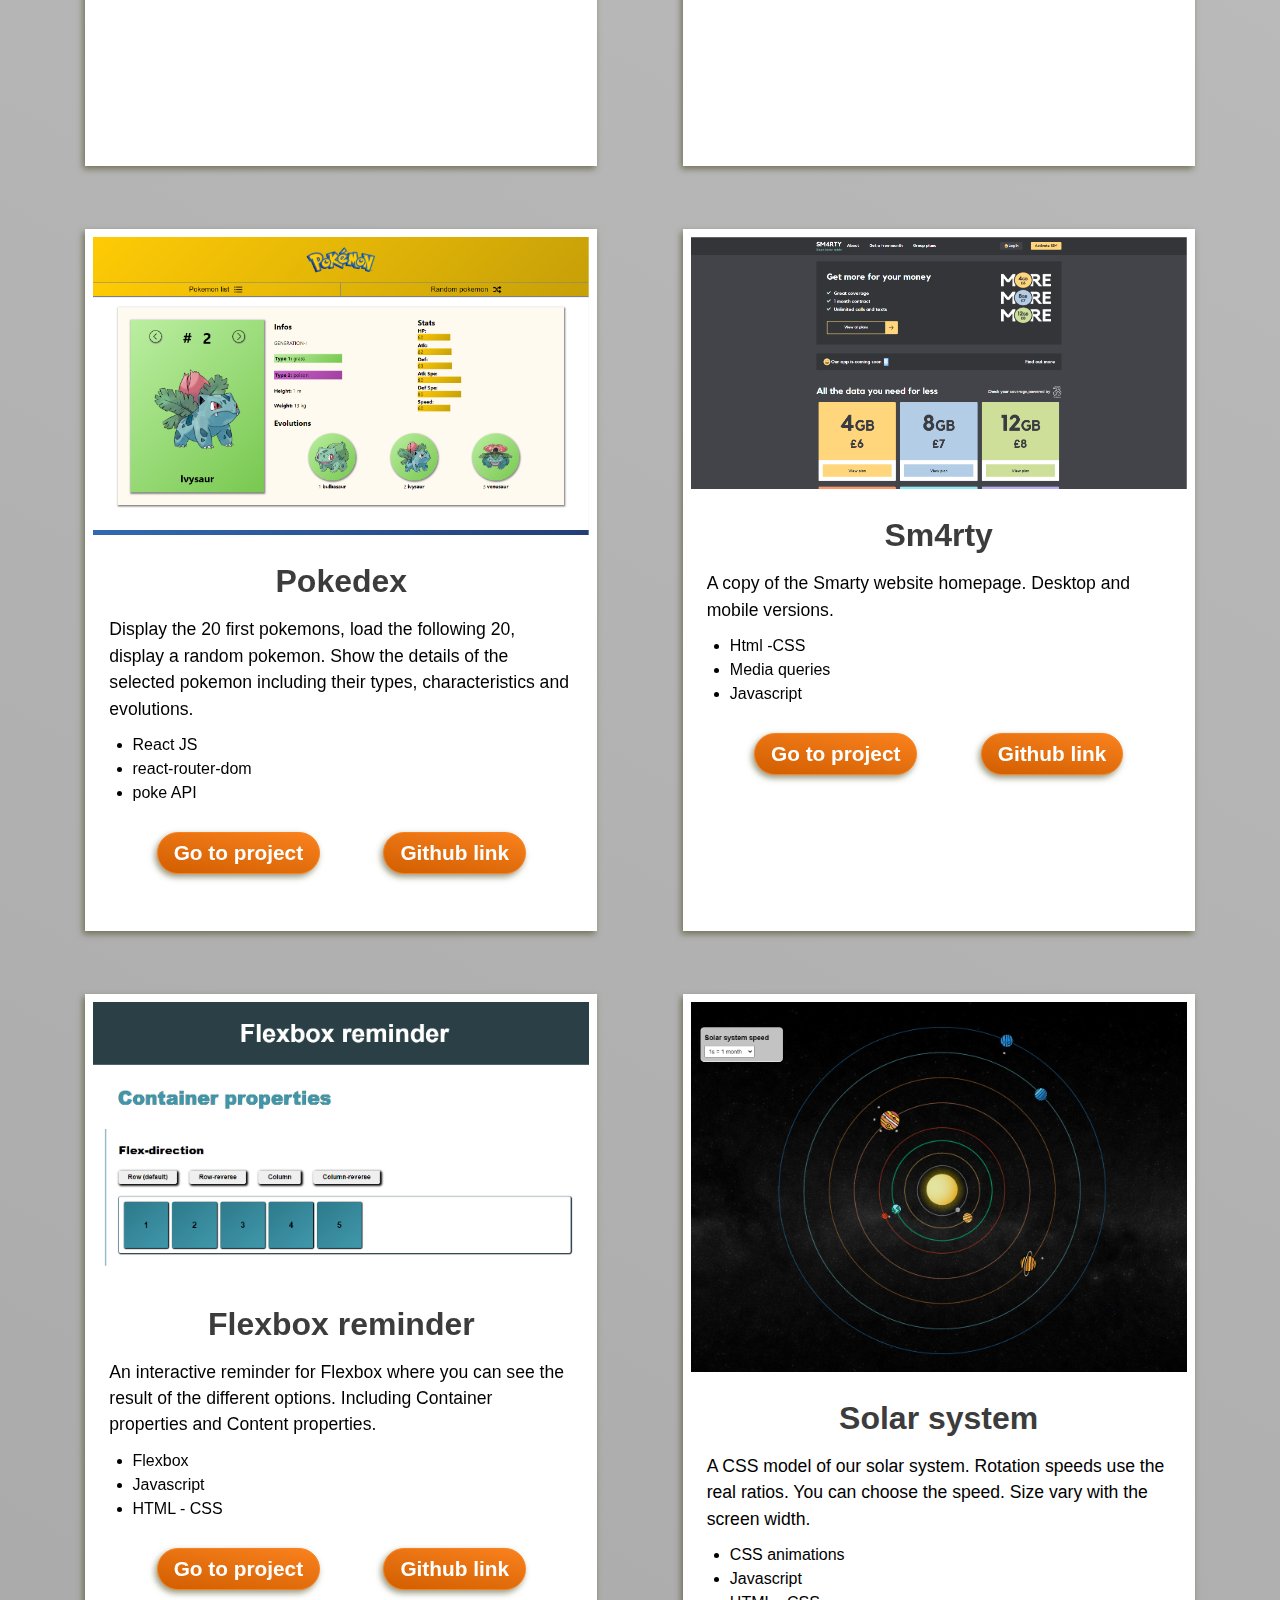
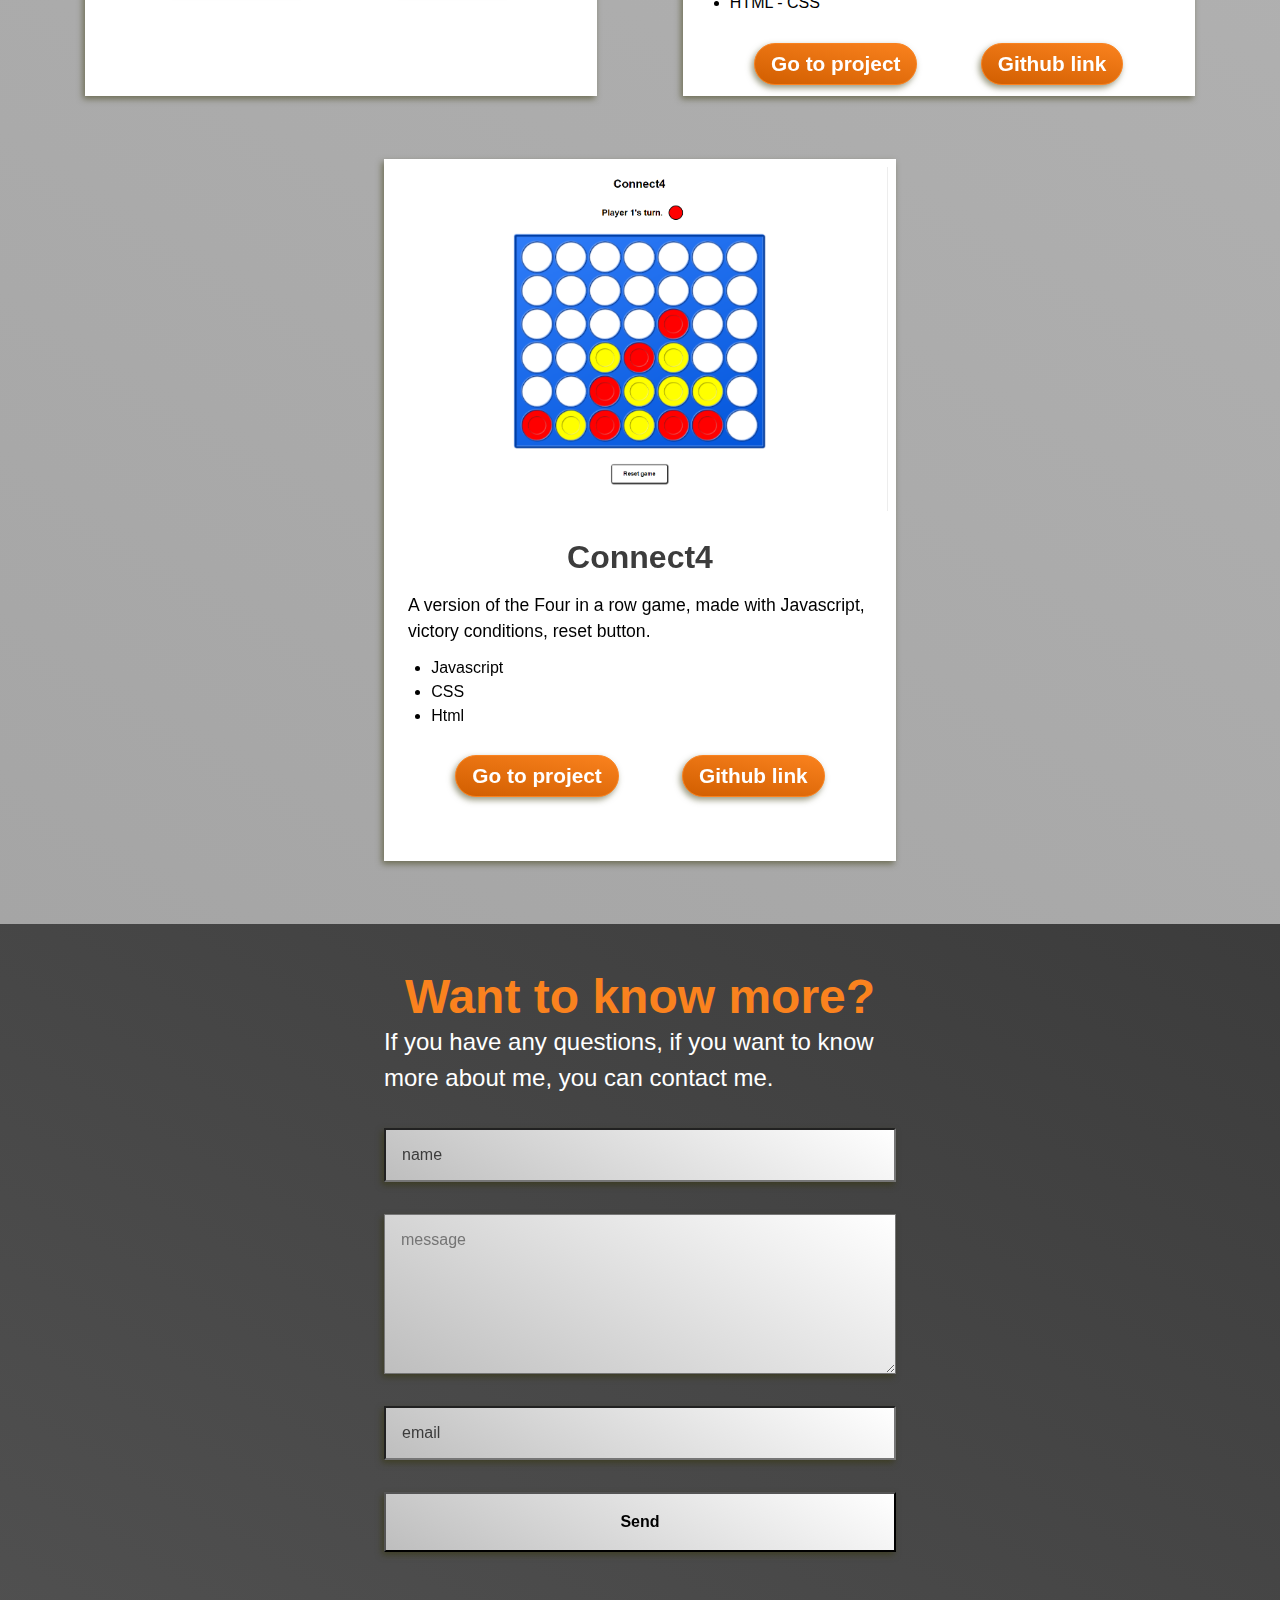
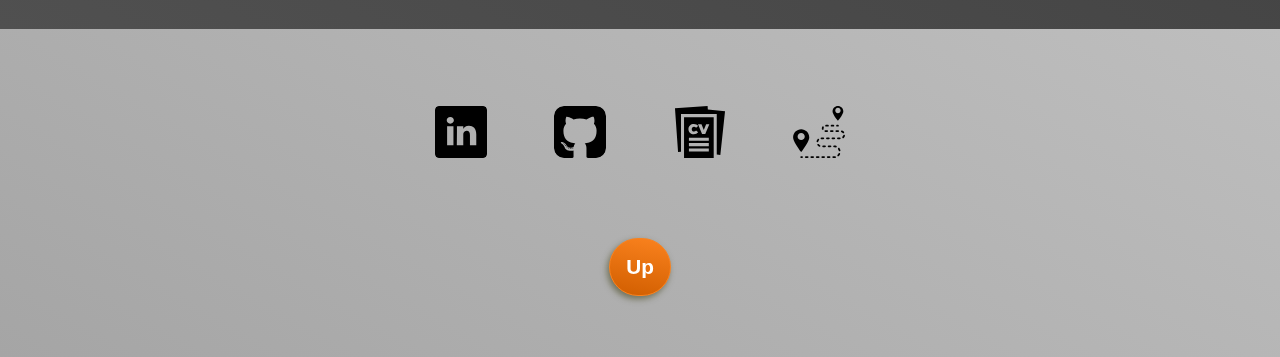
==== commit 43ec5cf8: "Rentacar added" ====
--- a/index.html
+++ b/index.html
@@ -55,7 +55,26 @@
             <h3 id="projects_container_subtitle">A selection of my work</h3>
         </div>
 
-        <div class="project_card">      
+        <div class="project_card">      <!-- Rentacar -->
+            <div class="project_img_container">
+                <img src="images/rentacar/Capture d’écran 2021-09-11 170156.png" alt="" class="project_img">
+            </div>
+            <div class="project_content">
+                <h2 class="project_title">Rentacar</h2>
+                <p class="project_abstract"></p>
+                <ul class="project_tech_list">
+                    <li class="project_tech_item">React JS</li>
+                    <li class="project_tech_item">Redux</li>
+                    <li class="project_tech_item">Tailwind</li>
+                </ul>
+                <div class="links_container">
+                    <a href="https://rentacar-c7ec0.web.app/" class="project_link">Go to project</a>
+                    <a href="https://github.com/Patern14/rentacar-react-tailwind" class="project_github_link">Github link</a>
+                </div>
+            </div>
+        </div>
+
+        <div class="project_card">      <!-- Travel with React -->
             <div class="project_img_container">
                 <img src="images/travel-with-react/Capture d’écran 2021-06-12 161653.png" alt="" class="project_img">
             </div>
@@ -94,6 +113,25 @@
             </div>
         </div>
 
+        <div class="project_card">      <!-- Sm4rty -->
+            <div class="project_img_container">
+                <img src="images/sm4rty/Copy_desktop/Capture d’écran 2021-05-13 170147.png" alt="" class="project_img">
+            </div>
+            <div class="project_content">
+                <h2 class="project_title">Sm4rty</h2>
+                <p class="project_abstract">A copy of the Smarty website homepage. Desktop and mobile versions.</p>
+                <ul class="project_tech_list">
+                    <li class="project_tech_item">Html -CSS</li>
+                    <li class="project_tech_item">Media queries</li>
+                    <li class="project_tech_item">Javascript</li>
+                </ul>
+                <div class="links_container">
+                    <a href="https://patern14.github.io/sm4rty/" class="project_link">Go to project</a>
+                    <a href="https://github.com/Patern14/sm4rty" class="project_github_link">Github link</a>
+                </div>
+            </div>
+        </div>
+
         <div class="project_card">      <!-- Flexbox reminder -->
             <div class="project_img_container">
                 <img src="images/flexbox_reminder/01flex-direction - 2021-05-01 121550.png" alt="" class="project_img">
@@ -132,26 +170,7 @@
             </div>
         </div>
 
-        <div class="project_card">      <!-- Sm4rty -->
-            <div class="project_img_container">
-                <img src="images/sm4rty/Copy_desktop/Capture d’écran 2021-05-13 170147.png" alt="" class="project_img">
-            </div>
-            <div class="project_content">
-                <h2 class="project_title">Sm4rty</h2>
-                <p class="project_abstract">A copy of the Smarty website homepage. Desktop and mobile versions.</p>
-                <ul class="project_tech_list">
-                    <li class="project_tech_item">Html -CSS</li>
-                    <li class="project_tech_item">Media queries</li>
-                    <li class="project_tech_item">Javascript</li>
-                </ul>
-                <div class="links_container">
-                    <a href="https://patern14.github.io/sm4rty/" class="project_link">Go to project</a>
-                    <a href="https://github.com/Patern14/sm4rty" class="project_github_link">Github link</a>
-                </div>
-            </div>
-        </div>
-
-        <div class="project_card">      
+        <div class="project_card">      <!-- Connect4 -->
             <div class="project_img_container">
                 <img src="images/connect4/Capture d’écran 2021-05-27 180004.png" alt="" class="project_img">
             </div>
--- a/style.css
+++ b/style.css
@@ -382,6 +382,7 @@
 }
 
 .project_img {
+    padding: 0.5rem;
     width: 100%;
 }
 
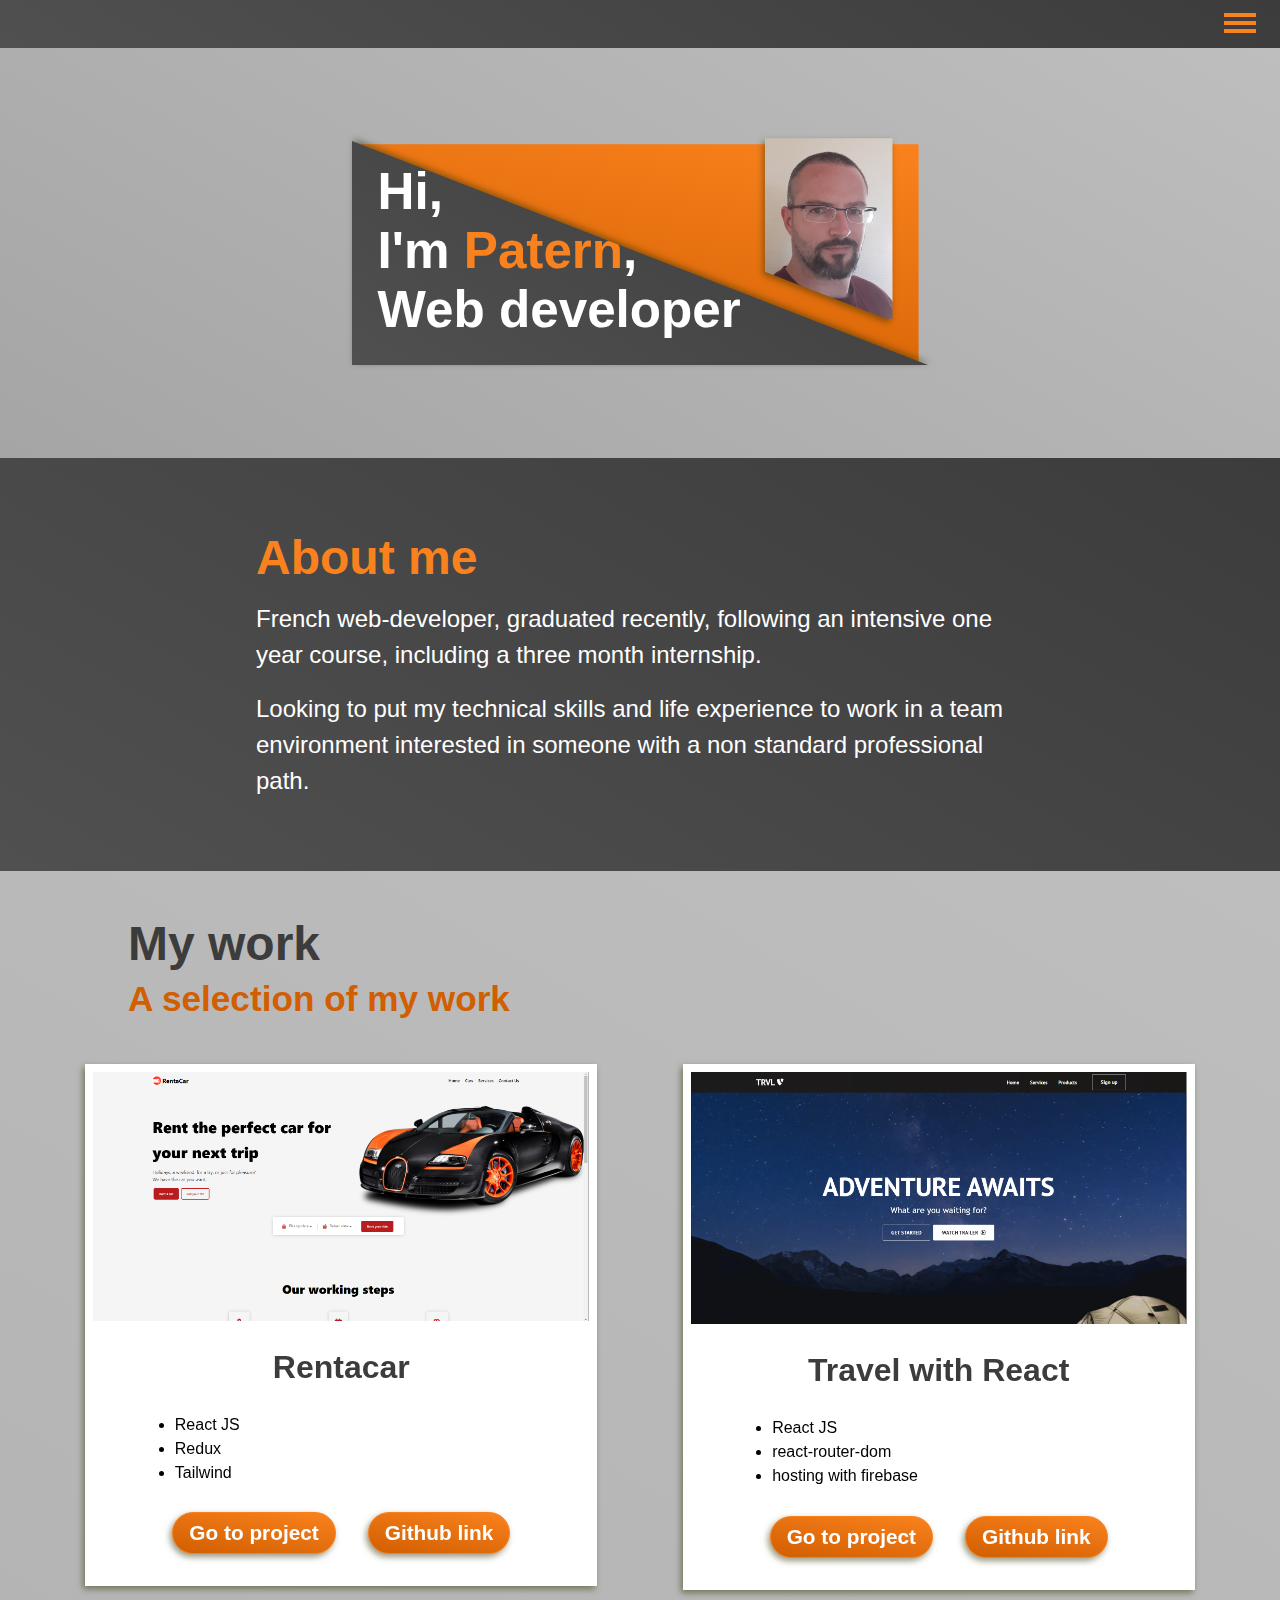
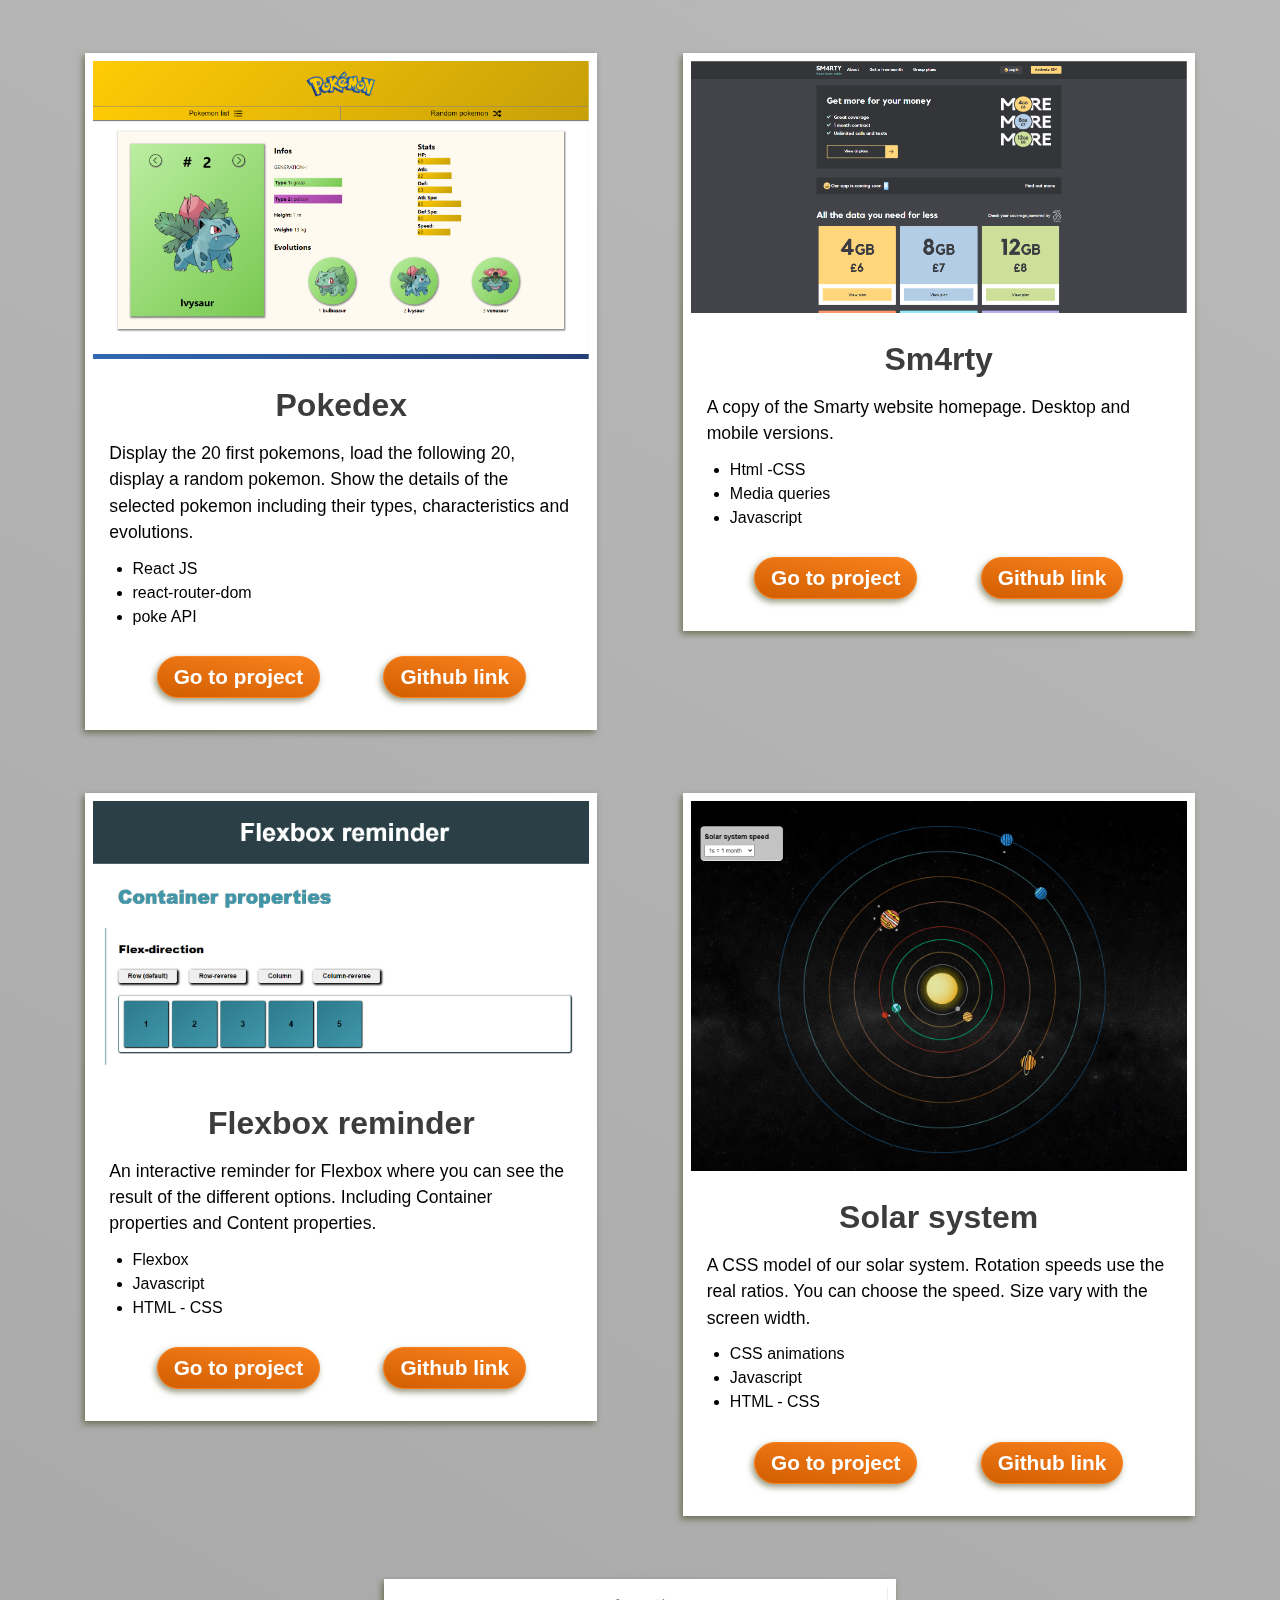
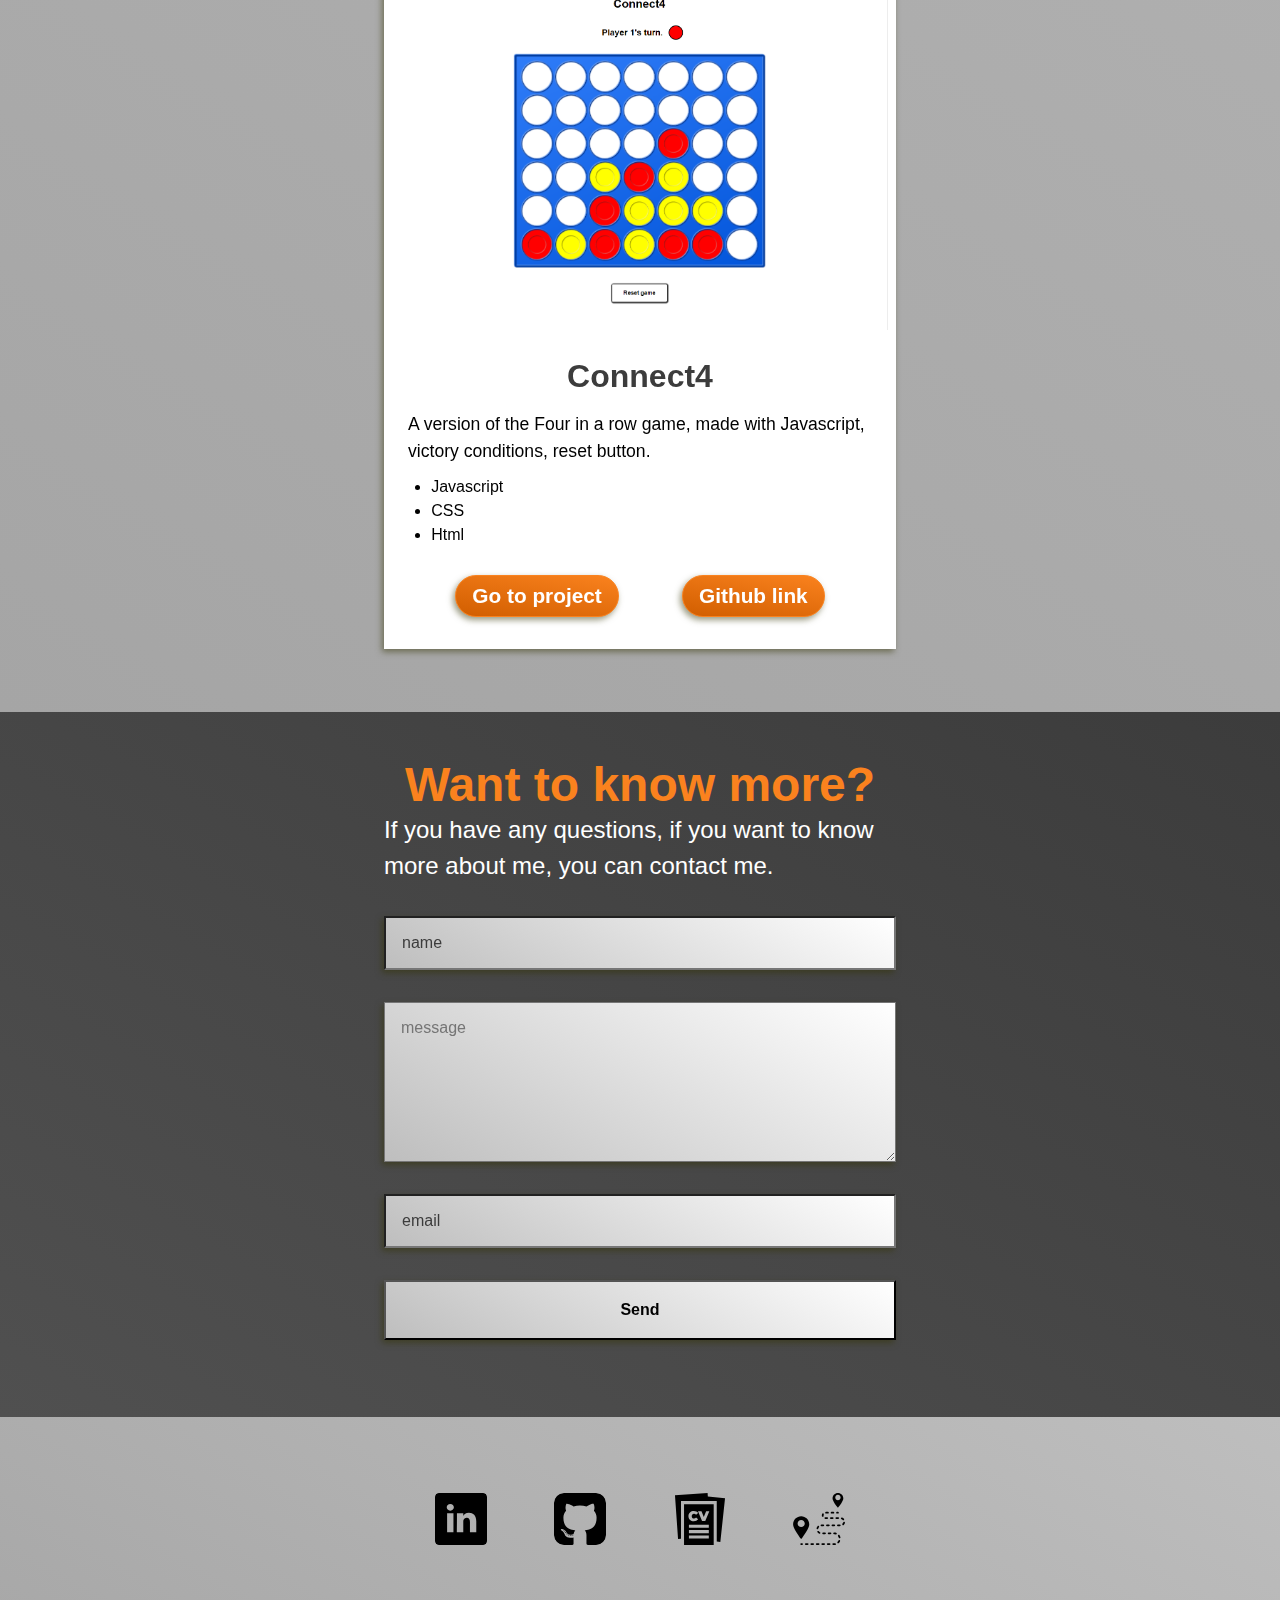
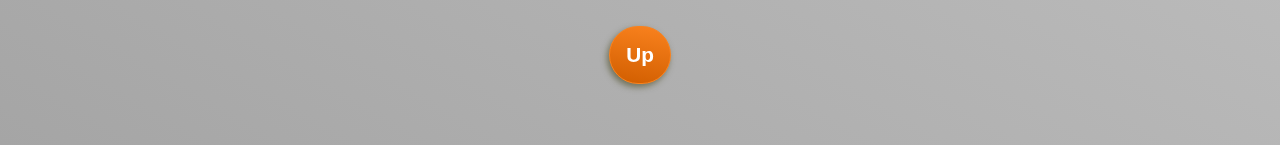
==== commit 18bb66be: "Other experiences, and Pokedex background added." ====
--- a/index.html
+++ b/index.html
@@ -108,7 +108,7 @@
                 <div class="links_container">
                     <!-- <a href="https://patern14.github.io/react-pokedex-03/" class="project_link">Go to project</a> -->
                     <a href="https://pokedex04-c07c2.web.app/" class="project_link">Go to project</a>
-                    <a href="https://github.com/Patern14/react-pokedex-03" class="project_github_link">Github link</a>
+                    <a href="https://github.com/Patern14/pokedex04" class="project_github_link">Github link</a>
                 </div>
             </div>
         </div>
@@ -231,10 +231,10 @@
             <a href="https://github.com/Patern14" class="social_link">
                 <img src="assets/github-sign.svg" alt="github" id="img_github">
             </a>
-            <a href="assets/Paterne_MALLE_Resume.pdf" class="social_link">
+            <a href="assets/Paterne_MALLE_Resume_PDF.pdf" class="social_link">
                 <img src="assets/curriculum-vitae.svg" alt="my CV" id="img_cv">
             </a>
-            <a href="" class="social_link">
+            <a href="assets/Other_experiences.pdf" class="social_link">
                 <img src="assets/destination (2).svg" alt="my journey" id="img_journey">
             </a>
         </div>
--- a/style.css
+++ b/style.css
@@ -451,7 +451,7 @@
     .project_card {
         justify-content: flex-start;
         width: 40vw;
-        height: 78vh;
+        /* height: 78vh; */     /* TODO find a satisfying solution for card height on multiple devices */
     }
     .project_title {
         font-size: 2rem;
